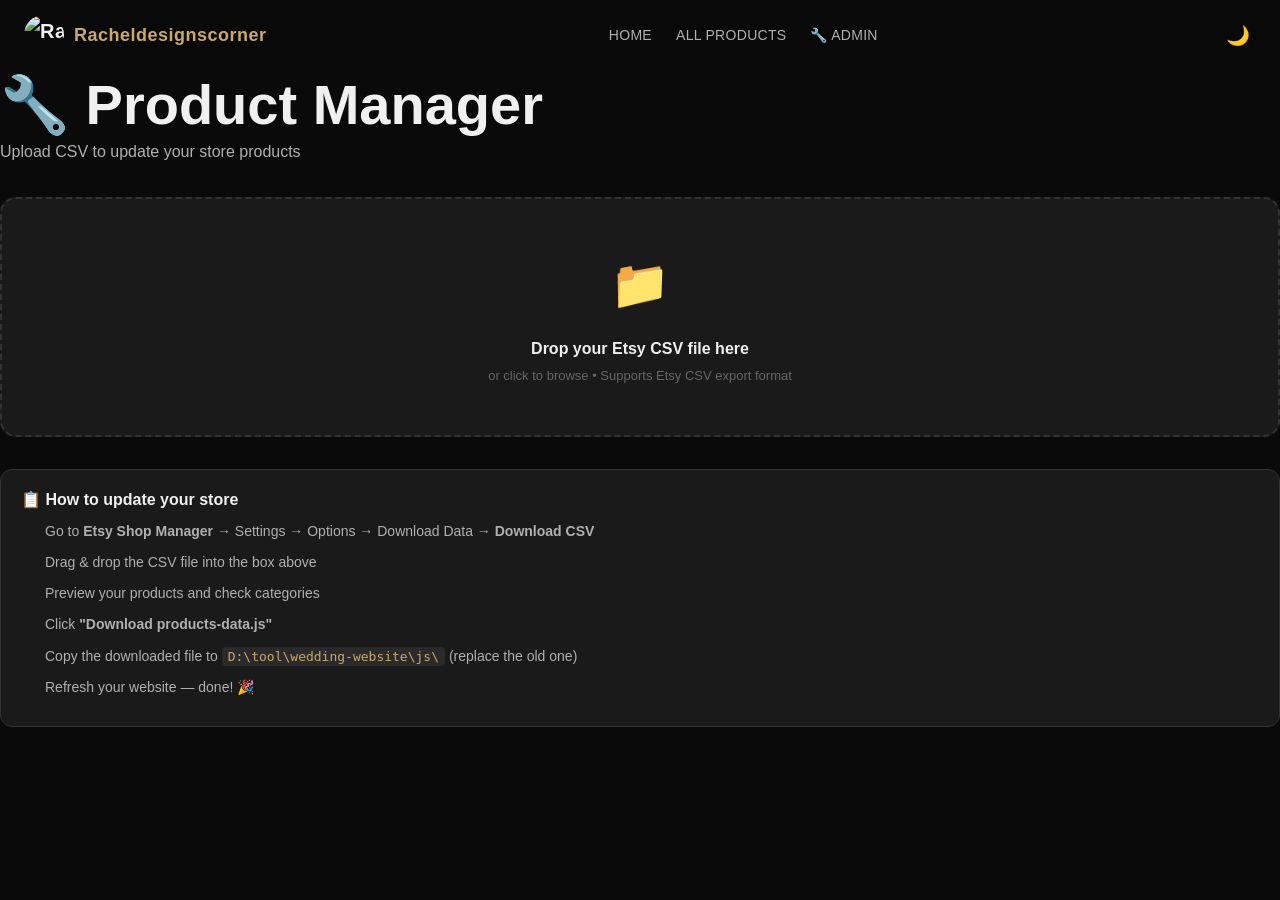
==== admin.html @ 18cb9f8f "first commit" ====
<!DOCTYPE html>
<html lang="en">
<head>
  <meta charset="UTF-8">
  <meta name="viewport" content="width=device-width, initial-scale=1.0">
  <title>Product Manager — Racheldesignscorner</title>
  <script src="js/theme-toggle.js"></script>
  <link rel="stylesheet" href="css/variables.css">
  <link rel="stylesheet" href="css/base.css">
  <link rel="stylesheet" href="css/layout.css">
  <link rel="stylesheet" href="css/theme.css">
  <link rel="stylesheet" href="css/utilities.css">
  <link rel="stylesheet" href="css/components/header.css">
  <link rel="stylesheet" href="css/components/admin.css">
</head>
<body>

  <header class="header">
    <div class="header-inner">
      <a href="index.html" class="logo"><img src="https://i.etsystatic.com/62385400/r/isla/dad3f8/81233673/isla_100x100.81233673_b9sf6ld0.jpg" alt="Racheldesignscorner" class="logo-img"><span class="logo-text">Racheldesignscorner</span></a>
      <nav class="nav-desktop">
        <a href="index.html">Home</a>
        <a href="products.html">All Products</a>
        <a href="admin.html" class="active">🔧 Admin</a>
      </nav>
      <div class="header-actions">
        <button class="theme-toggle" aria-label="Toggle theme"><span class="icon-moon">🌙</span><span class="icon-sun">☀️</span></button>
        <button class="hamburger" aria-label="Menu"><span></span><span></span><span></span></button>
      </div>
    </div>
  </header>
  <nav class="nav-mobile">
    <div class="nav-mobile-header"><span class="logo"><span class="logo-text">Racheldesignscorner</span></span><button class="nav-mobile-close" aria-label="Close">✕</button></div>
    <a href="index.html">Home</a>
    <a href="products.html">All Products</a>
    <a href="admin.html">🔧 Admin</a>
  </nav>
  <div class="overlay"></div>

  <div class="page-hero">
    <h1>🔧 Product Manager</h1>
    <p>Upload CSV to update your store products</p>
  </div>

  <div class="container admin-body">

    <!-- Drop Zone -->
    <div class="drop-zone" id="dropZone">
      <div class="drop-zone-icon">📁</div>
      <div class="drop-zone-text">Drop your Etsy CSV file here</div>
      <div class="drop-zone-hint">or click to browse • Supports Etsy CSV export format</div>
      <input type="file" id="csvFile" accept=".csv">
    </div>

    <!-- Preview Section (hidden until CSV loaded) -->
    <div id="previewSection" style="display:none;">

      <!-- Stats -->
      <div class="admin-stats" id="adminStats"></div>

      <!-- Category Breakdown -->
      <div class="cat-breakdown" id="catBreakdown"></div>

      <!-- Preview Table -->
      <div class="preview-wrap">
        <table class="preview-table">
          <thead>
            <tr>
              <th>#</th>
              <th>Image</th>
              <th>Title</th>
              <th>Price</th>
              <th>Category</th>
              <th>Images</th>
            </tr>
          </thead>
          <tbody id="previewBody"></tbody>
        </table>
        <div class="table-pagination" id="pagination"></div>
      </div>

      <!-- Actions -->
      <div class="admin-actions">
        <button class="btn-export" id="exportBtn" disabled>💾 Download products-data.js</button>
      </div>

    </div>

    <!-- Instructions -->
    <div class="instructions">
      <h3>📋 How to update your store</h3>
      <ol>
        <li>Go to <strong>Etsy Shop Manager</strong> → Settings → Options → Download Data → <strong>Download CSV</strong></li>
        <li>Drag & drop the CSV file into the box above</li>
        <li>Preview your products and check categories</li>
        <li>Click <strong>"Download products-data.js"</strong></li>
        <li>Copy the downloaded file to <code>D:\tool\wedding-website\js\</code> (replace the old one)</li>
        <li>Refresh your website — done! 🎉</li>
      </ol>
    </div>

  </div>

  <div class="toast" id="toast"></div>

  <script src="js/admin.js"></script>
  <script src="js/header.js"></script>
</body>
</html>
---- css/variables.css ----
/* ==============================================
   CSS Variables — Dark/Light Theme System
   ============================================== */

:root {
  /* Dark theme (default) */
  --bg-primary: #0a0a0a;
  --bg-secondary: #1a1a1a;
  --bg-card: #1a1a1a;
  --bg-elevated: #2a2a2a;
  --text-primary: #f0f0f0;
  --text-secondary: #b0b0b0;
  --text-muted: #666666;
  --accent: #c9a96e;
  --accent-hover: #d4b97a;
  --accent-dark: #a8893e;
  --border: #333333;
  --sale: #e74c3c;
  --success: #27ae60;
  --overlay: rgba(0, 0, 0, 0.6);
  --header-bg: rgba(10, 10, 10, 0.85);
  --shadow: rgba(0, 0, 0, 0.3);
  --announcement-bg: #c9a96e;
  --announcement-text: #0a0a0a;

  /* Spacing */
  --space-xs: 0.25rem;
  --space-sm: 0.5rem;
  --space-md: 1rem;
  --space-lg: 1.5rem;
  --space-xl: 2rem;
  --space-2xl: 3rem;
  --space-3xl: 4rem;

  /* Typography */
  --font-family: 'Segoe UI', -apple-system, BlinkMacSystemFont, 'Helvetica Neue', Arial, sans-serif;
  --font-serif: 'Georgia', 'Times New Roman', serif;
  --font-size-xs: 0.75rem;
  --font-size-sm: 0.875rem;
  --font-size-base: 1rem;
  --font-size-lg: 1.125rem;
  --font-size-xl: 1.25rem;
  --font-size-2xl: 1.5rem;
  --font-size-3xl: 2rem;
  --font-size-4xl: 2.5rem;
  --font-size-5xl: 3.5rem;

  /* Border radius */
  --radius-sm: 4px;
  --radius-md: 8px;
  --radius-lg: 12px;
  --radius-full: 9999px;

  /* Transitions */
  --transition-fast: 0.15s ease;
  --transition-base: 0.3s ease;
  --transition-slow: 0.5s ease;

  /* Layout */
  --container-max: 1280px;
  --header-height: 70px;
  --announcement-height: 40px;
}

/* Light theme */
[data-theme="light"] {
  --bg-primary: #ffffff;
  --bg-secondary: #f8f8f8;
  --bg-card: #f8f8f8;
  --bg-elevated: #f0f0f0;
  --text-primary: #1a1a1a;
  --text-secondary: #555555;
  --text-muted: #999999;
  --accent: #8B6914;
  --accent-hover: #a07d1c;
  --accent-dark: #6b5010;
  --border: #e0e0e0;
  --overlay: rgba(0, 0, 0, 0.4);
  --header-bg: rgba(255, 255, 255, 0.9);
  --shadow: rgba(0, 0, 0, 0.1);
  --announcement-bg: #8B6914;
  --announcement-text: #ffffff;
}
---- css/base.css ----
/* ==============================================
   Base Styles — Reset, Typography, Global
   ============================================== */

*, *::before, *::after {
  margin: 0;
  padding: 0;
  box-sizing: border-box;
}

html {
  scroll-behavior: smooth;
  scroll-padding-top: 80px;
  -webkit-text-size-adjust: 100%;
}

body {
  font-family: var(--font-family);
  font-size: var(--font-size-base);
  line-height: 1.6;
  color: var(--text-primary);
  background-color: var(--bg-primary);
  transition: background-color var(--transition-base), color var(--transition-base);
  -webkit-font-smoothing: antialiased;
  -moz-osx-font-smoothing: grayscale;
  overflow-x: hidden;
}

a {
  color: var(--accent);
  text-decoration: none;
  transition: color var(--transition-fast);
}

a:hover {
  color: var(--accent-hover);
}

img {
  max-width: 100%;
  height: auto;
  display: block;
}

button {
  font-family: inherit;
  font-size: inherit;
  cursor: pointer;
  border: none;
  background: none;
  color: inherit;
}

input, textarea {
  font-family: inherit;
  font-size: inherit;
}

ul, ol {
  list-style: none;
}

h1, h2, h3, h4, h5, h6 {
  line-height: 1.2;
  font-weight: 600;
  color: var(--text-primary);
}

h1 { font-size: var(--font-size-5xl); }
h2 { font-size: var(--font-size-3xl); }
h3 { font-size: var(--font-size-2xl); }
h4 { font-size: var(--font-size-xl); }

p {
  color: var(--text-secondary);
  line-height: 1.7;
}

::selection {
  background-color: var(--accent);
  color: var(--bg-primary);
}

/* Scrollbar */
::-webkit-scrollbar {
  width: 8px;
}
::-webkit-scrollbar-track {
  background: var(--bg-secondary);
}
::-webkit-scrollbar-thumb {
  background: var(--border);
  border-radius: var(--radius-full);
}
::-webkit-scrollbar-thumb:hover {
  background: var(--accent);
}

/* Focus styles */
:focus-visible {
  outline: 2px solid var(--accent);
  outline-offset: 2px;
}
---- css/layout.css ----
/* ==============================================
   Layout — Grid, Container, Responsive Utils
   ============================================== */

.container {
  width: 100%;
  max-width: var(--container-max);
  margin: 0 auto;
  padding: 0 var(--space-lg);
}

.section {
  padding: var(--space-3xl) 0;
}

.section-title {
  text-align: center;
  margin-bottom: var(--space-sm);
  font-size: var(--font-size-3xl);
  letter-spacing: 0.5px;
}

.section-subtitle {
  text-align: center;
  color: var(--text-muted);
  margin-bottom: var(--space-2xl);
  font-size: var(--font-size-sm);
}

/* Flex utilities */
.flex { display: flex; }
.flex-col { flex-direction: column; }
.flex-center { align-items: center; justify-content: center; }
.flex-between { justify-content: space-between; }
.flex-wrap { flex-wrap: wrap; }
.gap-sm { gap: var(--space-sm); }
.gap-md { gap: var(--space-md); }
.gap-lg { gap: var(--space-lg); }

/* Grid */
.grid { display: grid; }
.grid-2 { grid-template-columns: repeat(2, 1fr); }
.grid-3 { grid-template-columns: repeat(3, 1fr); }
.grid-4 { grid-template-columns: repeat(4, 1fr); }

/* Text alignment */
.text-center { text-align: center; }

/* Responsive */
@media (max-width: 1024px) {
  .grid-4 { grid-template-columns: repeat(2, 1fr); }
  .grid-3 { grid-template-columns: repeat(2, 1fr); }
}

@media (max-width: 768px) {
  .container {
    padding: 0 var(--space-md);
  }
  .section {
    padding: var(--space-2xl) 0;
  }
  .section-title {
    font-size: var(--font-size-2xl);
  }
  h1 { font-size: var(--font-size-3xl); }
  h2 { font-size: var(--font-size-2xl); }
}

@media (max-width: 480px) {
  .grid-2 { grid-template-columns: 1fr; }
}
---- css/theme.css ----
/* ==============================================
   Theme — Transition helpers for theme switching
   ============================================== */

body,
.header,
.announcement-bar,
.hero,
.highlights,
.products-section,
.video-section,
.collections-section,
.reviews-section,
.footer,
.product-card,
.review-card,
.collection-card {
  transition:
    background-color var(--transition-base),
    color var(--transition-base),
    border-color var(--transition-base),
    box-shadow var(--transition-base);
}

/* Theme toggle button */
.theme-toggle {
  position: relative;
  width: 36px;
  height: 36px;
  border-radius: var(--radius-full);
  display: flex;
  align-items: center;
  justify-content: center;
  font-size: 1.2rem;
  transition: transform var(--transition-fast), background-color var(--transition-fast);
  cursor: pointer;
}

.theme-toggle:hover {
  background-color: var(--bg-elevated);
  transform: rotate(15deg);
}

.theme-toggle .icon-sun,
.theme-toggle .icon-moon {
  position: absolute;
  transition: opacity var(--transition-base), transform var(--transition-base);
}

/* Dark theme: show moon */
.theme-toggle .icon-moon { opacity: 1; transform: rotate(0deg); }
.theme-toggle .icon-sun  { opacity: 0; transform: rotate(-90deg); }

/* Light theme: show sun */
[data-theme="light"] .theme-toggle .icon-moon { opacity: 0; transform: rotate(90deg); }
[data-theme="light"] .theme-toggle .icon-sun  { opacity: 1; transform: rotate(0deg); }
---- css/utilities.css ----
/* ==============================================
   Utilities — Helper classes
   ============================================== */

.sr-only {
  position: absolute;
  width: 1px;
  height: 1px;
  padding: 0;
  margin: -1px;
  overflow: hidden;
  clip: rect(0, 0, 0, 0);
  border: 0;
}

.btn {
  display: inline-flex;
  align-items: center;
  justify-content: center;
  gap: var(--space-sm);
  padding: 0.75rem 2rem;
  font-size: var(--font-size-sm);
  font-weight: 600;
  letter-spacing: 1px;
  text-transform: uppercase;
  border-radius: var(--radius-sm);
  transition: all var(--transition-base);
  cursor: pointer;
}

.btn-primary {
  background-color: var(--accent);
  color: var(--bg-primary);
  border: 2px solid var(--accent);
}
.btn-primary:hover {
  background-color: var(--accent-hover);
  border-color: var(--accent-hover);
  color: var(--bg-primary);
  transform: translateY(-2px);
  box-shadow: 0 4px 15px rgba(201, 169, 110, 0.3);
}

.btn-outline {
  background: transparent;
  color: var(--accent);
  border: 2px solid var(--accent);
}
.btn-outline:hover {
  background-color: var(--accent);
  color: var(--bg-primary);
  transform: translateY(-2px);
}

/* Scroll reveal */
.reveal {
  opacity: 0;
  transform: translateY(30px);
  transition: opacity 0.6s ease, transform 0.6s ease;
}
.reveal.revealed {
  opacity: 1;
  transform: translateY(0);
}

/* Overlay for mobile menu */
.overlay {
  position: fixed;
  inset: 0;
  background: rgba(0, 0, 0, 0.5);
  z-index: 998;
  opacity: 0;
  pointer-events: none;
  transition: opacity var(--transition-base);
}
.overlay.active {
  opacity: 1;
  pointer-events: all;
}

/* Badge */
.badge {
  display: inline-block;
  padding: 0.2rem 0.6rem;
  font-size: var(--font-size-xs);
  font-weight: 700;
  border-radius: var(--radius-sm);
  text-transform: uppercase;
}
.badge-sale {
  background-color: var(--sale);
  color: #fff;
}
---- css/components/header.css ----
/* ==============================================
   Header — Sticky nav, mobile drawer
   ============================================== */

.header {
  position: sticky;
  top: 0;
  z-index: 1000;
  background-color: var(--header-bg);
  backdrop-filter: blur(12px);
  -webkit-backdrop-filter: blur(12px);
  transition: background-color var(--transition-base), box-shadow var(--transition-base);
  border-bottom: 1px solid transparent;
}

.header.scrolled {
  border-bottom-color: var(--border);
  box-shadow: 0 2px 20px var(--shadow);
}

.header-inner {
  display: flex;
  align-items: center;
  justify-content: space-between;
  height: var(--header-height);
  max-width: var(--container-max);
  margin: 0 auto;
  padding: 0 var(--space-lg);
}

/* Logo */
.logo {
  display: flex;
  align-items: center;
  gap: 10px;
  font-size: var(--font-size-xl);
  font-weight: 700;
  color: var(--text-primary);
  letter-spacing: 0.5px;
  white-space: nowrap;
}
.logo-img {
  width: 40px;
  height: 40px;
  border-radius: 50%;
  object-fit: cover;
  flex-shrink: 0;
}
.logo-text {
  color: var(--accent);
  font-size: var(--font-size-lg);
  font-weight: 700;
}
@media (max-width: 480px) {
  .logo-text {
    font-size: 14px;
  }
  .logo-img {
    width: 32px;
    height: 32px;
  }
}

/* Desktop Nav */
.nav-desktop {
  display: flex;
  align-items: center;
  gap: var(--space-lg);
}
.nav-desktop a {
  color: var(--text-secondary);
  font-size: var(--font-size-sm);
  font-weight: 500;
  letter-spacing: 0.3px;
  text-transform: uppercase;
  padding: var(--space-xs) 0;
  position: relative;
  transition: color var(--transition-fast);
}
.nav-desktop a::after {
  content: '';
  position: absolute;
  bottom: -2px;
  left: 0;
  width: 0;
  height: 2px;
  background: var(--accent);
  transition: width var(--transition-base);
}
.nav-desktop a:hover,
.nav-desktop a.active {
  color: var(--accent);
}
.nav-desktop a:hover::after,
.nav-desktop a.active::after {
  width: 100%;
}

/* Header actions */
.header-actions {
  display: flex;
  align-items: center;
  gap: var(--space-sm);
}

.header-icon {
  width: 36px;
  height: 36px;
  display: flex;
  align-items: center;
  justify-content: center;
  border-radius: var(--radius-full);
  font-size: 1.15rem;
  transition: background-color var(--transition-fast);
  position: relative;
  color: var(--text-primary);
}
.header-icon:hover {
  background-color: var(--bg-elevated);
}

.cart-count {
  position: absolute;
  top: 2px;
  right: 2px;
  width: 16px;
  height: 16px;
  background: var(--accent);
  color: var(--bg-primary);
  font-size: 10px;
  font-weight: 700;
  border-radius: 50%;
  display: flex;
  align-items: center;
  justify-content: center;
}

/* Hamburger */
.hamburger {
  display: none;
  flex-direction: column;
  justify-content: center;
  gap: 5px;
  width: 36px;
  height: 36px;
  cursor: pointer;
  padding: 6px;
}
.hamburger span {
  display: block;
  width: 100%;
  height: 2px;
  background: var(--text-primary);
  border-radius: 2px;
  transition: all var(--transition-base);
}
.hamburger.active span:nth-child(1) {
  transform: rotate(45deg) translate(5px, 5px);
}
.hamburger.active span:nth-child(2) {
  opacity: 0;
}
.hamburger.active span:nth-child(3) {
  transform: rotate(-45deg) translate(5px, -5px);
}

/* Mobile drawer */
.nav-mobile {
  position: fixed;
  top: 0;
  left: -300px;
  width: 300px;
  height: 100vh;
  background: var(--bg-secondary);
  z-index: 1001;
  transition: left var(--transition-base);
  padding: var(--space-2xl) var(--space-lg);
  overflow-y: auto;
}
.nav-mobile.open {
  left: 0;
}
.nav-mobile-header {
  display: flex;
  justify-content: space-between;
  align-items: center;
  margin-bottom: var(--space-2xl);
}
.nav-mobile-close {
  font-size: 1.5rem;
  color: var(--text-primary);
  cursor: pointer;
}
.nav-mobile a {
  display: block;
  padding: var(--space-md) 0;
  color: var(--text-primary);
  font-size: var(--font-size-lg);
  font-weight: 500;
  border-bottom: 1px solid var(--border);
  transition: color var(--transition-fast);
}
.nav-mobile a:hover,
.nav-mobile a.active {
  color: var(--accent);
}

@media (max-width: 1024px) {
  .nav-desktop { display: none; }
  .hamburger { display: flex; }
}
---- css/components/admin.css ----
/* ==============================================
   Admin — Product Upload Manager
   ============================================== */

.admin-body { padding: 2rem 0 4rem; }

/* Drop Zone */
.drop-zone {
  border: 2px dashed var(--border);
  border-radius: 16px;
  padding: 3rem 2rem;
  text-align: center;
  cursor: pointer;
  transition: all 0.3s;
  background: var(--bg-card);
  margin-bottom: 2rem;
}
.drop-zone:hover, .drop-zone.dragover {
  border-color: var(--accent);
  background: var(--bg-elevated);
}
.drop-zone-icon { font-size: 3rem; margin-bottom: 12px; }
.drop-zone-text { font-size: 16px; color: var(--text-primary); font-weight: 600; margin-bottom: 4px; }
.drop-zone-hint { font-size: 13px; color: var(--text-muted); }
.drop-zone input[type="file"] { display: none; }

/* Stats Bar */
.admin-stats {
  display: flex;
  gap: 16px;
  margin-bottom: 2rem;
  flex-wrap: wrap;
}
.stat-card {
  flex: 1;
  min-width: 140px;
  background: var(--bg-card);
  border: 1px solid var(--border);
  border-radius: 12px;
  padding: 16px 20px;
  text-align: center;
}
.stat-value { font-size: 1.8rem; font-weight: 700; color: var(--accent); }
.stat-label { font-size: 12px; color: var(--text-muted); text-transform: uppercase; letter-spacing: 0.5px; margin-top: 4px; }

/* Category Breakdown */
.cat-breakdown {
  display: flex;
  gap: 8px;
  flex-wrap: wrap;
  margin-bottom: 2rem;
}
.cat-chip {
  padding: 6px 14px;
  border-radius: 20px;
  font-size: 12px;
  font-weight: 600;
  background: var(--bg-elevated);
  color: var(--text-secondary);
  border: 1px solid var(--border);
}
.cat-chip .cat-count {
  color: var(--accent);
  margin-left: 4px;
}

/* Preview Table */
.preview-wrap {
  overflow-x: auto;
  margin-bottom: 2rem;
  border: 1px solid var(--border);
  border-radius: 12px;
}
.preview-table {
  width: 100%;
  border-collapse: collapse;
  font-size: 13px;
}
.preview-table th {
  background: var(--bg-elevated);
  color: var(--text-primary);
  font-weight: 700;
  text-align: left;
  padding: 12px 14px;
  border-bottom: 1px solid var(--border);
  white-space: nowrap;
  font-size: 11px;
  text-transform: uppercase;
  letter-spacing: 0.5px;
}
.preview-table td {
  padding: 10px 14px;
  border-bottom: 1px solid var(--border);
  color: var(--text-secondary);
  vertical-align: middle;
}
.preview-table tr:last-child td { border-bottom: none; }
.preview-table tr:hover td { background: var(--bg-elevated); }

.preview-thumb {
  width: 44px;
  height: 44px;
  object-fit: cover;
  border-radius: 6px;
  border: 1px solid var(--border);
}
.preview-title {
  max-width: 300px;
  white-space: nowrap;
  overflow: hidden;
  text-overflow: ellipsis;
  color: var(--text-primary);
  font-weight: 500;
}
.preview-price { font-weight: 700; color: var(--accent); }
.preview-cat {
  font-size: 11px;
  padding: 2px 8px;
  border-radius: 10px;
  background: var(--bg-card);
  border: 1px solid var(--border);
  white-space: nowrap;
}
.preview-imgs { color: var(--text-muted); font-size: 12px; }
.preview-error { color: #e74c3c; font-weight: 600; }

/* Pagination */
.table-pagination {
  display: flex;
  justify-content: center;
  align-items: center;
  gap: 8px;
  padding: 12px;
  background: var(--bg-elevated);
  border-top: 1px solid var(--border);
}
.page-btn {
  padding: 6px 14px;
  border: 1px solid var(--border);
  border-radius: 6px;
  background: var(--bg-card);
  color: var(--text-primary);
  font-size: 13px;
  cursor: pointer;
  transition: all 0.2s;
}
.page-btn:hover { border-color: var(--accent); }
.page-btn.active { background: var(--accent); color: #000; border-color: var(--accent); }
.page-btn:disabled { opacity: 0.4; cursor: not-allowed; }
.page-info { font-size: 13px; color: var(--text-muted); }

/* Action Buttons */
.admin-actions {
  display: flex;
  gap: 12px;
  flex-wrap: wrap;
}
.btn-export {
  padding: 14px 32px;
  background: var(--accent);
  color: #000;
  border: none;
  border-radius: 8px;
  font-size: 15px;
  font-weight: 700;
  cursor: pointer;
  transition: all 0.2s;
}
.btn-export:hover { background: var(--accent-hover); box-shadow: 0 4px 15px rgba(201,169,110,0.4); }
.btn-export:disabled { opacity: 0.4; cursor: not-allowed; }
.btn-secondary {
  padding: 14px 32px;
  background: transparent;
  color: var(--accent);
  border: 2px solid var(--accent);
  border-radius: 8px;
  font-size: 15px;
  font-weight: 700;
  cursor: pointer;
  transition: all 0.2s;
}
.btn-secondary:hover { background: var(--accent); color: #000; }

/* Instructions */
.instructions {
  margin-top: 2rem;
  padding: 20px;
  background: var(--bg-card);
  border: 1px solid var(--border);
  border-radius: 12px;
  font-size: 14px;
  color: var(--text-secondary);
  line-height: 1.8;
}
.instructions h3 { color: var(--text-primary); margin-bottom: 10px; font-size: 16px; }
.instructions ol { padding-left: 1.5rem; }
.instructions li { margin-bottom: 6px; }
.instructions code {
  background: var(--bg-elevated);
  padding: 2px 6px;
  border-radius: 4px;
  font-size: 13px;
  color: var(--accent);
}

/* Toast */
.toast {
  position: fixed;
  bottom: 24px;
  right: 24px;
  padding: 14px 24px;
  background: var(--accent);
  color: #000;
  border-radius: 8px;
  font-weight: 600;
  font-size: 14px;
  z-index: 5000;
  transform: translateY(100px);
  opacity: 0;
  transition: all 0.3s;
}
.toast.show { transform: translateY(0); opacity: 1; }

@media (max-width: 768px) {
  .admin-stats { gap: 10px; }
  .stat-card { min-width: 100px; padding: 12px; }
  .stat-value { font-size: 1.4rem; }
  .preview-title { max-width: 150px; }
}
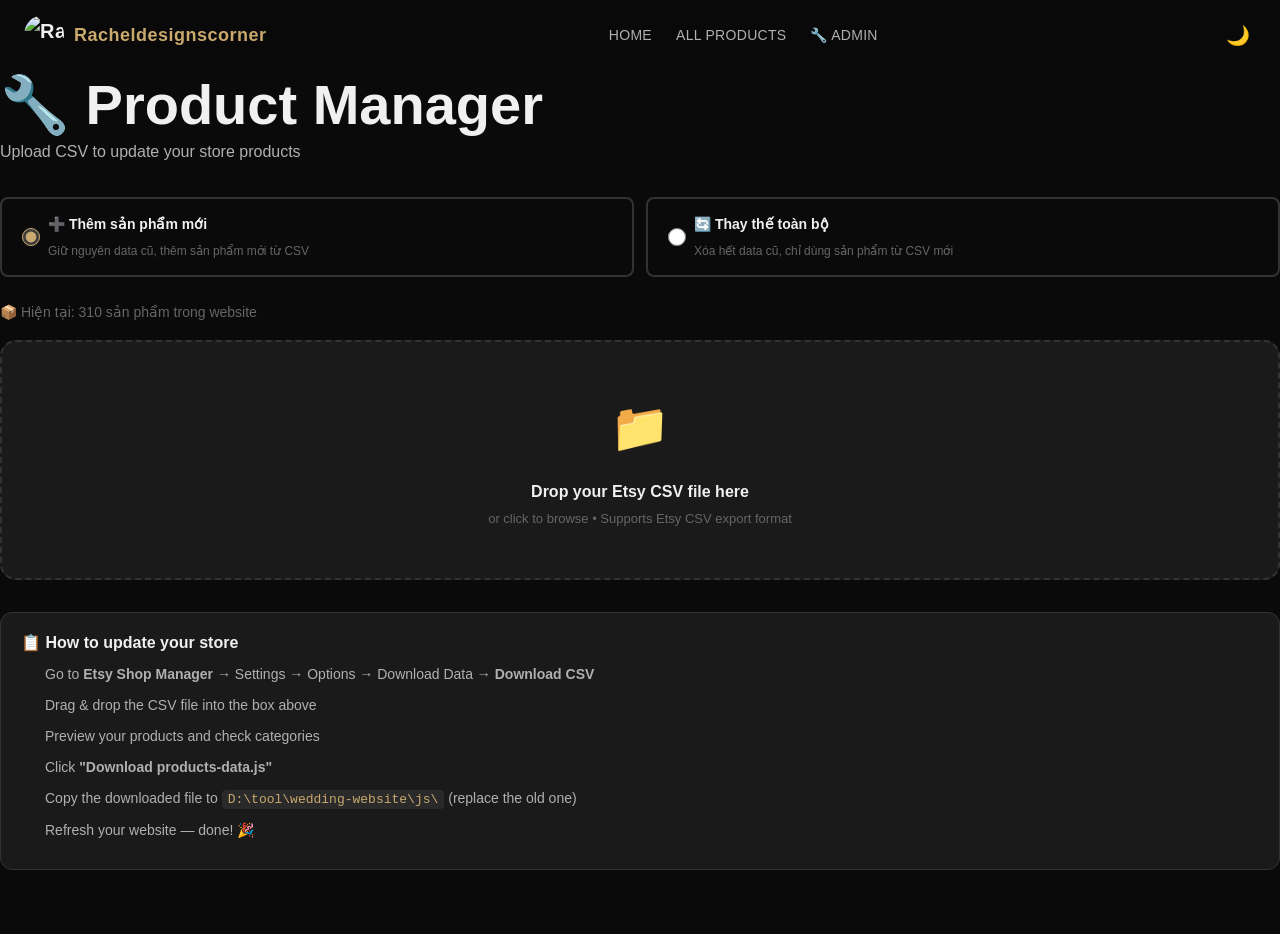
==== commit f8b09d37: "merge mode for CSV upload - keep existing products" ====
--- a/admin.html
+++ b/admin.html
@@ -44,6 +44,27 @@
 
   <div class="container admin-body">
 
+    <!-- Mode Toggle -->
+    <div class="admin-mode" style="display:flex;gap:12px;margin-bottom:1.5rem;">
+      <label class="mode-option" style="display:flex;align-items:center;gap:8px;cursor:pointer;padding:12px 20px;border:2px solid var(--border);border-radius:8px;flex:1;transition:all 0.2s;">
+        <input type="radio" name="uploadMode" value="merge" checked style="accent-color:var(--accent);width:18px;height:18px;"> 
+        <div>
+          <strong style="color:var(--text-primary);font-size:14px;">➕ Thêm sản phẩm mới</strong><br>
+          <span style="font-size:12px;color:var(--text-muted);">Giữ nguyên data cũ, thêm sản phẩm mới từ CSV</span>
+        </div>
+      </label>
+      <label class="mode-option" style="display:flex;align-items:center;gap:8px;cursor:pointer;padding:12px 20px;border:2px solid var(--border);border-radius:8px;flex:1;transition:all 0.2s;">
+        <input type="radio" name="uploadMode" value="replace" style="accent-color:var(--accent);width:18px;height:18px;">
+        <div>
+          <strong style="color:var(--text-primary);font-size:14px;">🔄 Thay thế toàn bộ</strong><br>
+          <span style="font-size:12px;color:var(--text-muted);">Xóa hết data cũ, chỉ dùng sản phẩm từ CSV mới</span>
+        </div>
+      </label>
+    </div>
+
+    <!-- Current Stats -->
+    <p id="currentCount" style="margin-bottom:1rem;color:var(--text-muted);font-size:14px;"></p>
+
     <!-- Drop Zone -->
     <div class="drop-zone" id="dropZone">
       <div class="drop-zone-icon">📁</div>
@@ -71,7 +92,8 @@
               <th>Title</th>
               <th>Price</th>
               <th>Category</th>
-              <th>Images</th>
+              <th>Imgs</th>
+              <th>Variants</th>
             </tr>
           </thead>
           <tbody id="previewBody"></tbody>
@@ -103,6 +125,7 @@
 
   <div class="toast" id="toast"></div>
 
+  <script src="js/products-data.js"></script>
   <script src="js/admin.js"></script>
   <script src="js/header.js"></script>
 </body>
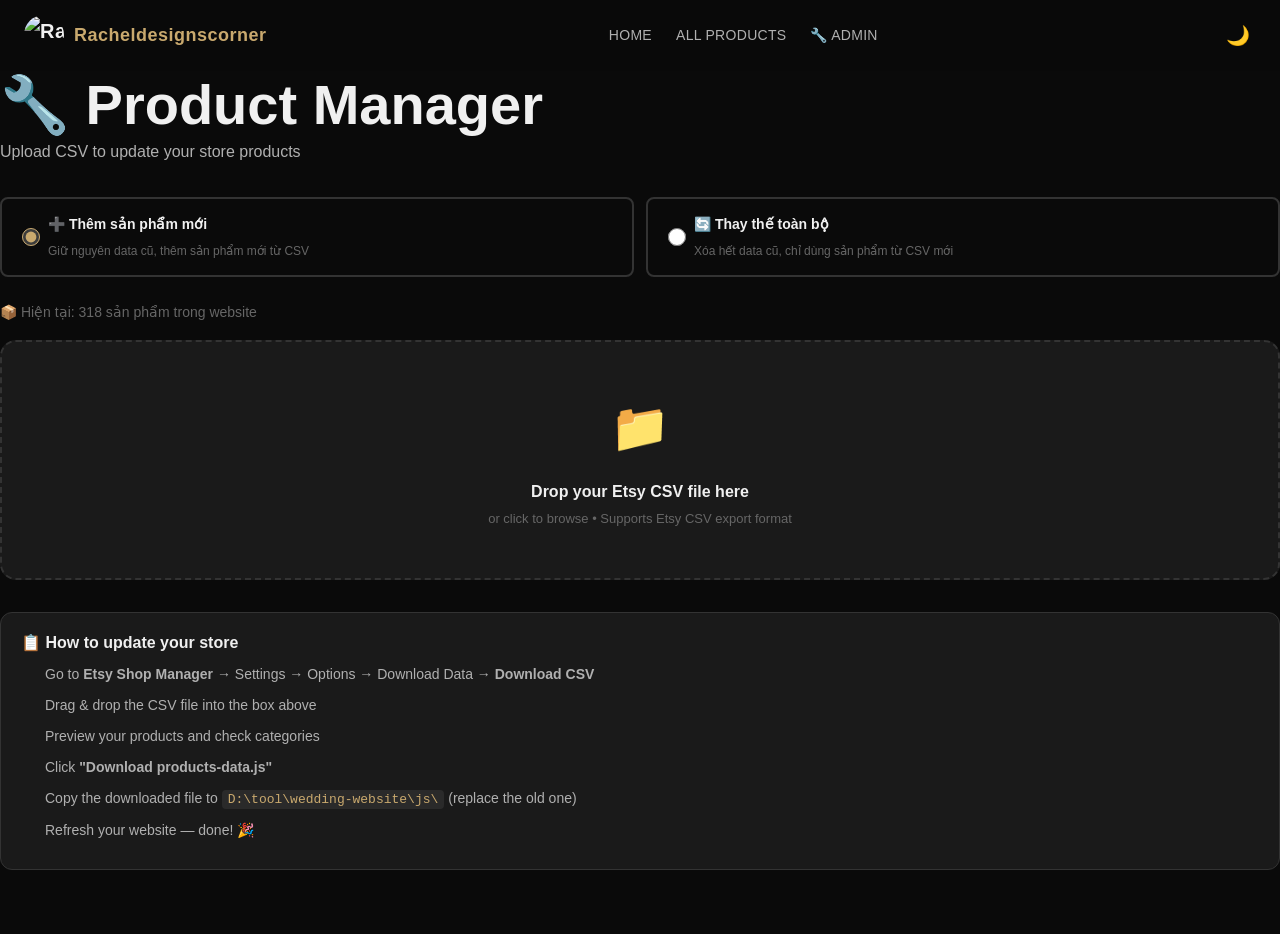
==== commit 4cbc79cb: "fix cache bust products-data.js v2" ====
--- a/admin.html
+++ b/admin.html
@@ -125,7 +125,7 @@
 
   <div class="toast" id="toast"></div>
 
-  <script src="js/products-data.js"></script>
+  <script src="js/products-data.js?v=2"></script>
   <script src="js/admin.js"></script>
   <script src="js/header.js"></script>
 </body>
